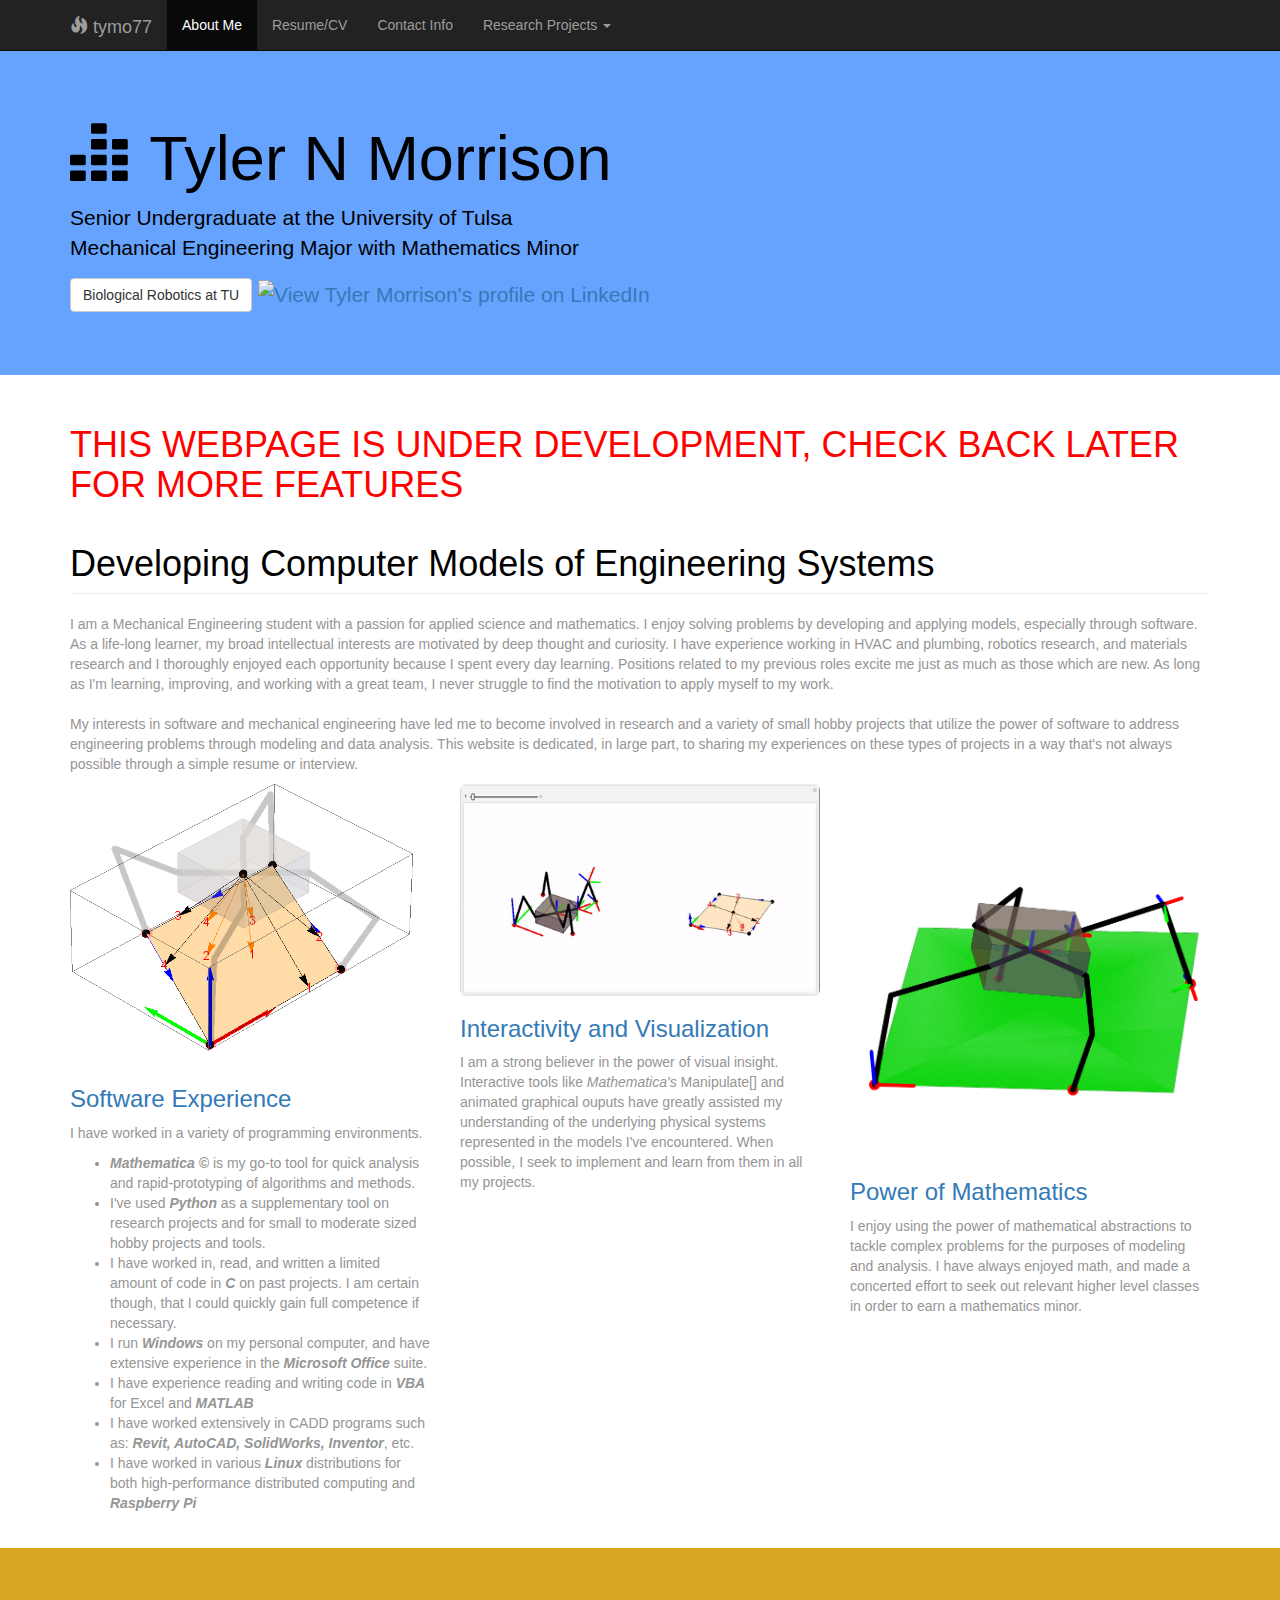
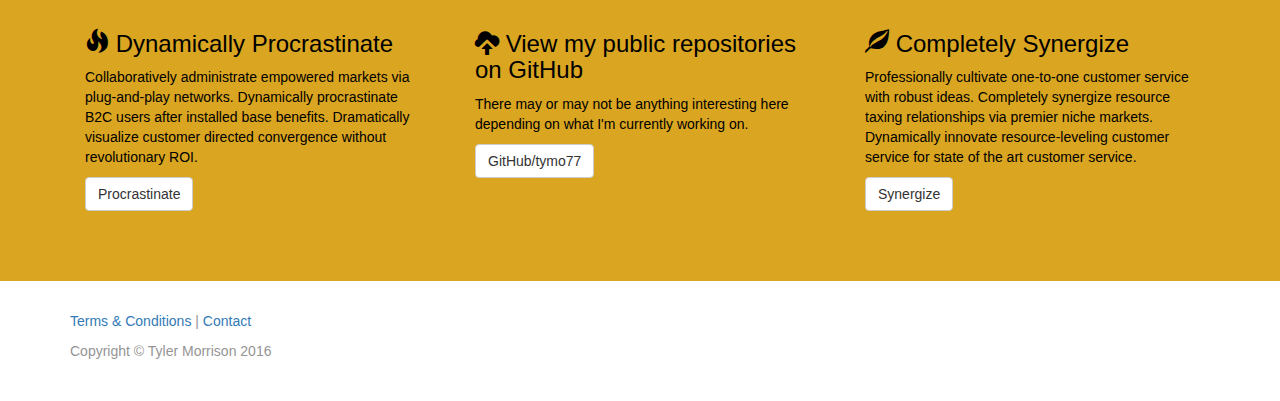
==== index.html @ e1d9292f "homepage updates for preliminary launch test" ====
<!DOCTYPE html>
<!-- Template by Quackit.com -->
<html lang="en">
<head>
    <meta charset="utf-8">
    <meta http-equiv="X-UA-Compatible" content="IE=edge">
    <meta name="viewport" content="width=device-width, initial-scale=1">
    <!-- The above 3 meta tags *must* come first in the head; any other head content must come *after* these tags -->

    <title>Tyler N Morrison</title>

    <!-- Bootstrap Core CSS -->
    <link href="css/bootstrap.min.css" rel="stylesheet">

    <!-- Custom CSS: You can use this stylesheet to override any Bootstrap styles and/or apply your own styles -->
    <link href="css/custom.css" rel="stylesheet">

    <!-- HTML5 Shim and Respond.js IE8 support of HTML5 elements and media queries -->
    <!-- WARNING: Respond.js doesn't work if you view the page via file:// -->
    <!--[if lt IE 9]>
        <script src="https://oss.maxcdn.com/libs/html5shiv/3.7.0/html5shiv.js"></script>
        <script src="https://oss.maxcdn.com/libs/respond.js/1.4.2/respond.min.js"></script>
    <![endif]-->
	<link rel="shortcut icon" type="image/png" href="/favicon.png"/>
</head>

<body>

    <!-- Navigation -->
    <nav class="navbar navbar-inverse navbar-fixed-top" role="navigation">
        <div class="container">
            <!-- Logo and responsive toggle -->
            <div class="navbar-header">
                <button type="button" class="navbar-toggle" data-toggle="collapse" data-target="#navbar">
                    <span class="sr-only">Toggle navigation</span>
                    <span class="icon-bar"></span>
                    <span class="icon-bar"></span>
                    <span class="icon-bar"></span>
                </button>
                <a class="navbar-brand" href="index.html">
                	<span class="glyphicon glyphicon-fire"></span> 
                	tymo77
                </a>
            </div>
            <!-- Navbar links -->
            <div class="collapse navbar-collapse" id="navbar">
                <ul class="nav navbar-nav">
                    <li class="active">
                        <a href="about/index.html">About Me</a>
                    </li>
                    <li>
                        <a href="documents/index.html">Resume/CV</a>
                    </li>
                    <li>
                        <a href="contact/index.html">Contact Info</a>
                    </li>
					<li class="dropdown">
						<a href="#" class="dropdown-toggle" data-toggle="dropdown" role="button" aria-haspopup="true" aria-expanded="false">Research Projects <span class="caret"></span></a>
						<ul class="dropdown-menu" aria-labelledby="about-us">
							<li><a href="research/gels/index.html">Computational Modeling of Stimuli-Responsive Polymer Gels</a></li>
							<li><a href="research/quadrupeds/index.html">Grasping and Manipulation of Coordinated Quadruped Robots</a></li>
						</ul>
					</li>
                </ul>

				<!-- Search -->
				<!--<form class="navbar-form navbar-right" role="search">
					<div class="form-group">
						<input type="text" class="form-control">
					</div>
					<button type="submit" class="btn btn-default">Search</button>
				</form>-->

            </div>
            <!-- /.navbar-collapse -->
        </div>
        <!-- /.container -->
    </nav>

	<div class="jumbotron feature">
		<div class="container">
			<h1><span class="glyphicon glyphicon-equalizer"></span> Tyler N Morrison</h1>
			<p>Senior Undergraduate at the University of Tulsa<br>Mechanical Engineering Major with Mathematics Minor</p>
			<p><a class="btn btn-default" href="http://personal.utulsa.edu/~jas019/">Biological Robotics at TU</a>
			<a href="https://www.linkedin.com/pub/tyler-morrison/4b/164/210">
				<img src="https://static.licdn.com/scds/common/u/img/webpromo/btn_viewmy_160x33.png" width="160" height="33" border="0" alt="View Tyler Morrison's profile on LinkedIn">
			</a></p>
		</div>
	</div>

    <!-- Content -->
    <div class="container">

        <!-- Heading -->
        <div class="row">
            <div class="col-lg-12">
				<h1><font color="red">THIS WEBPAGE IS UNDER DEVELOPMENT, CHECK BACK LATER FOR MORE FEATURES</font></h1>
                <h1 class="page-header">Developing Computer Models of Engineering Systems
                    <small><br></small>
                </h1>
                <p>
				I am a Mechanical Engineering student with a passion for applied science and mathematics. 
				I enjoy solving problems by developing and applying models, especially through software. 
				As a life-long learner, my broad intellectual interests are motivated by deep thought and 
				curiosity. 
				I have experience working in HVAC and plumbing, robotics research, and materials research 
				and I thoroughly enjoyed each opportunity because I spent every day learning. 
				Positions related to my previous roles excite me just as much as those which are new. 
				As long as I'm learning, improving, and working with a great team, I never struggle to find the 
				motivation to apply myself to my work.
				<br><br>
				My interests in software and mechanical engineering have led me to become 
				involved in research and a variety of small hobby projects that utilize the 
				power of software to address engineering problems through modeling and data 
				analysis. This website is dedicated, in large part, to sharing my experiences on these types of
				projects in a way that's not always possible through a simple resume or interview.</p>
            </div>
        </div>
        <!-- /.row -->

        <!-- Feature Row -->
        <div class="row">
		
		 <article class="col-md-4 article-intro">
                <a href="#">
					<img class="img-responsive img-rounded" src="combined.png" alt="" width=700>
                </a>
                <h3>
                    <a href="#">Software Experience</a>
                </h3>
                <p>I have worked in a variety of programming environments.
					<ul> 
						<li> <strong><em>Mathematica &copy</em></strong> is my go-to tool for quick analysis and rapid-prototyping of algorithms and methods.</li>
						<li> I've used <strong><em>Python</em></strong> as a supplementary tool on research projects and for small to moderate sized hobby projects and tools.</li>
						<li> I have worked in, read, and written a limited amount of code in <strong><em>C</em></strong> on past projects. I am certain though, that I could quickly gain full competence if necessary.</li>
						<li> I run <strong><em>Windows</strong></em> on my personal computer, and have extensive experience in the <em><strong>Microsoft Office</strong></em> suite.</li>
						<li> I have experience reading and writing code in <strong><em>VBA</strong></em> for Excel and <strong><em>MATLAB</strong></em></li>
						<li> I have worked extensively in CADD programs such as: <em><strong>Revit, AutoCAD, SolidWorks, Inventor</em></strong>, etc.</li>
						<li> I have worked in various <em><strong>Linux</em></strong> distributions for both high-performance distributed computing and <strong><em>Raspberry Pi</strong></em></li>
					</ul> </p>
            </article>
		
            <article class="col-md-4 article-intro">
                <a href="#">
                    <img class="img-responsive img-rounded" src="giphy.gif" alt="" width=700>
                </a>
                <h3>
                    <a href="#">Interactivity and Visualization</a>
                </h3>
                <p>I am a strong believer in the power of visual insight. 
				Interactive tools like <em>Mathematica's</em> Manipulate[] and animated graphical ouputs 
				have greatly assisted my understanding of the underlying physical systems represented in 
				the models I've encountered. When possible, I seek to implement and learn from them in all my projects.</p>
            </article>
			
            <article class="col-md-4 article-intro">
                <a href="#">
                    <img class="img-responsive img-rounded" src="robot.png" alt="" width=700>
                </a>
                <h3>
                    <a href="#">Power of Mathematics</a>
                </h3>
                <p>I enjoy using the power of mathematical abstractions to tackle complex problems for the purposes of modeling and analysis.
				I have always enjoyed math, and made a concerted effort to seek out relevant higher level classes in order to earn a mathematics minor.
				</p>
            </article>

           
        </div>
        <!-- /.row -->

    </div>
    <!-- /.container -->
	
	<footer>
		<div class="footer-blurb">
			<div class="container">
				<div class="row">
					<div class="col-sm-4 footer-blurb-item">
						<h3><span class="glyphicon glyphicon-fire"></span> Dynamically Procrastinate</h3>
						<p>Collaboratively administrate empowered markets via plug-and-play networks. Dynamically procrastinate B2C users after installed base benefits. Dramatically visualize customer directed convergence without revolutionary ROI.</p>
						<p><a class="btn btn-default" href="#">Procrastinate</a></p>
					</div>
					<div class="col-sm-4 footer-blurb-item">
						<h3><span class="glyphicon glyphicon-cloud-upload"></span> View my public repositories on GitHub</h3>
						<p>There may or may not be anything interesting here depending on what I'm currently working on. </p>
						<p><a class="btn btn-default" href="https://github.com/tymo77">GitHub/tymo77</a></p>
					</div>
					<div class="col-sm-4 footer-blurb-item">
						<h3><span class="glyphicon glyphicon-leaf"></span> Completely Synergize</h3>
						<p>Professionally cultivate one-to-one customer service with robust ideas. Completely synergize resource taxing relationships via premier niche markets. Dynamically innovate resource-leveling customer service for state of the art customer service.</p>
						<p><a class="btn btn-default" href="#">Synergize</a></p>
					</div>

				</div>
				<!-- /.row -->	
			</div>
        </div>
        
        <div class="small-print">
        	<div class="container">
        		<p><a href="t_and_c.txt">Terms &amp; Conditions</a> | <a href="contact/index.html">Contact</a></p>
        		<p>Copyright &copy; Tyler Morrison 2016 </p>
        	</div>
        </div>
	</footer>

	
    <!-- jQuery -->
    <script src="js/jquery-1.11.3.min.js"></script>

    <!-- Bootstrap Core JavaScript -->
    <script src="js/bootstrap.min.js"></script>
	
	<!-- IE10 viewport bug workaround -->
	<script src="js/ie10-viewport-bug-workaround.js"></script>
	
	<!-- Placeholder Images -->
	<script src="js/holder.min.js"></script>
	
</body>

</html>
---- css/custom.css ----
body {
	padding-top: 50px;
	color: #959595;
	}
	
h1, h2, h3, h4, h5, h6 {
	color: black;
	}
	
.feature {
	background-color: #66a3ff;
	color: black;
	}
	
.article-intro {
    margin-bottom: 25px;
}

.footer-blurb {
    padding: 30px 0;
    background-color: goldenrod;
    color: black;
}
    
.footer-blurb-item {
    padding: 30px;
    }
 
.small-print {
	background-color: #fff;
	padding: 30px 0;
}
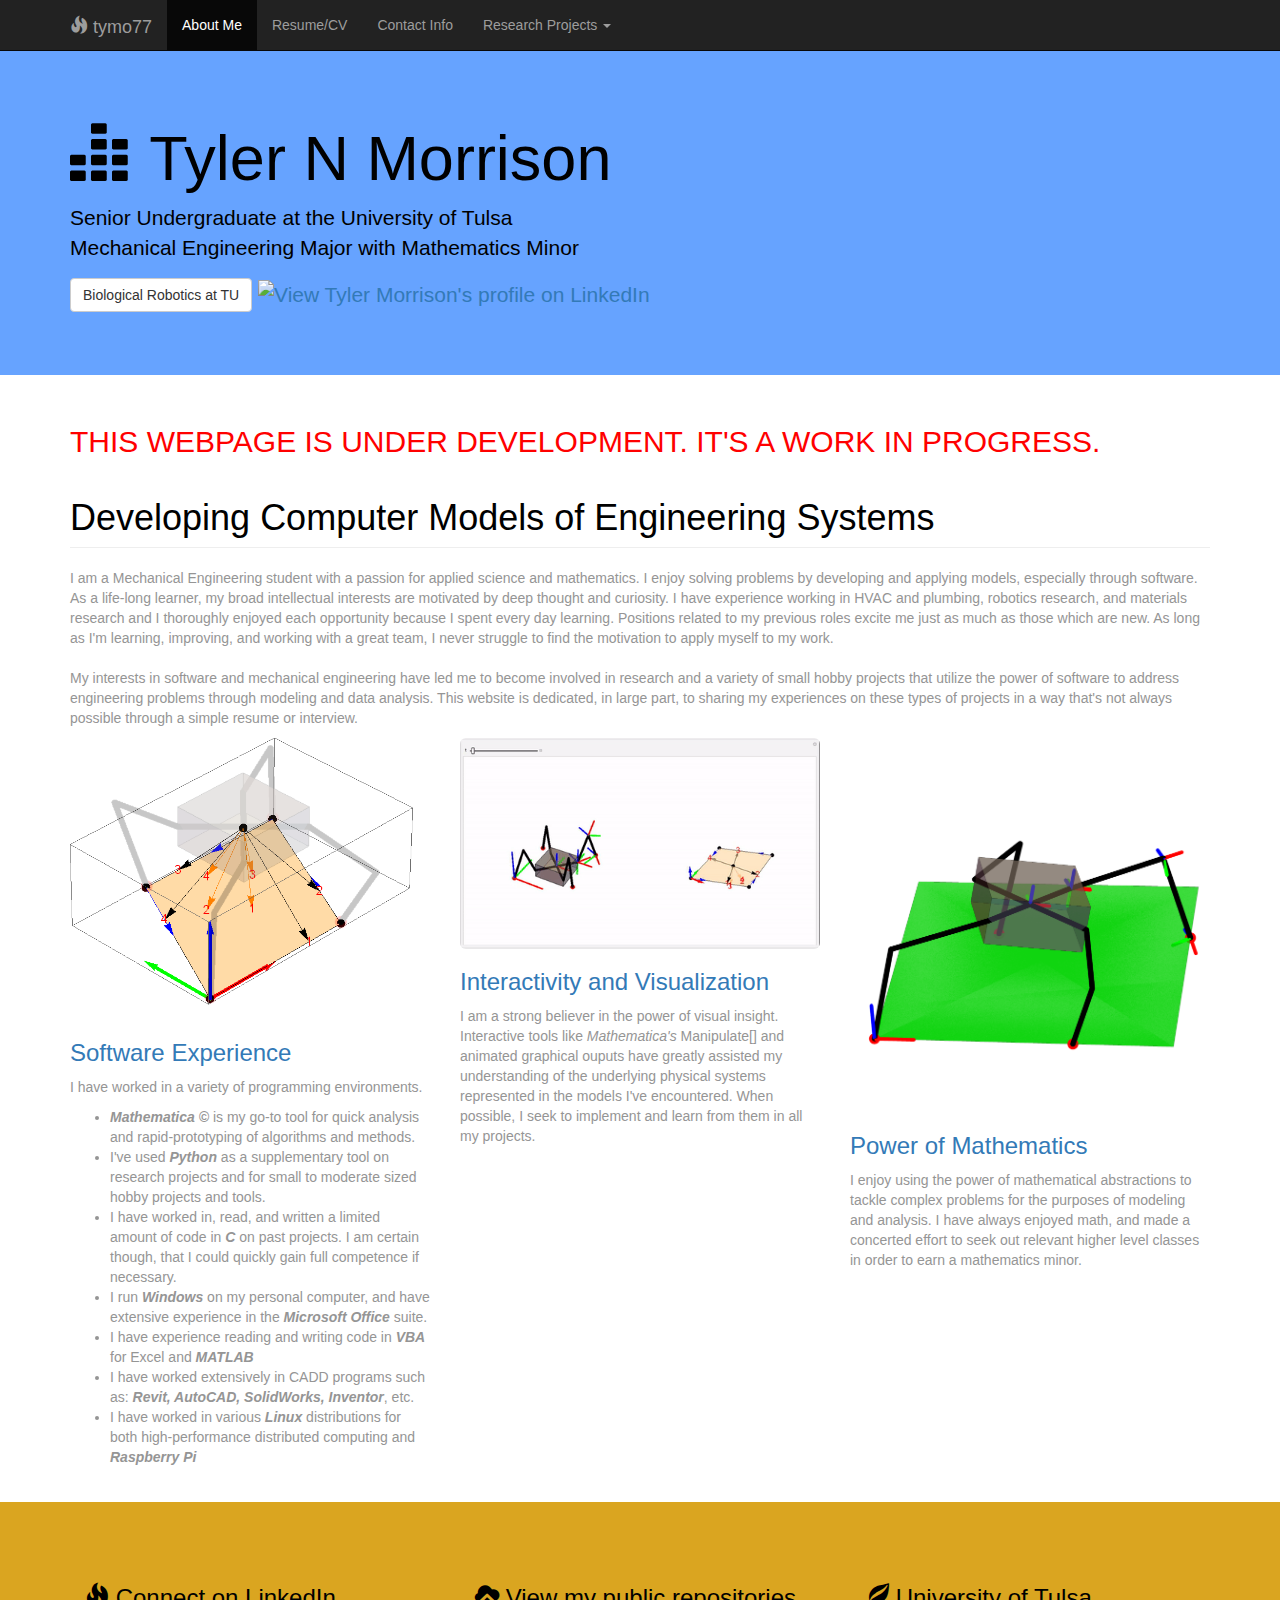
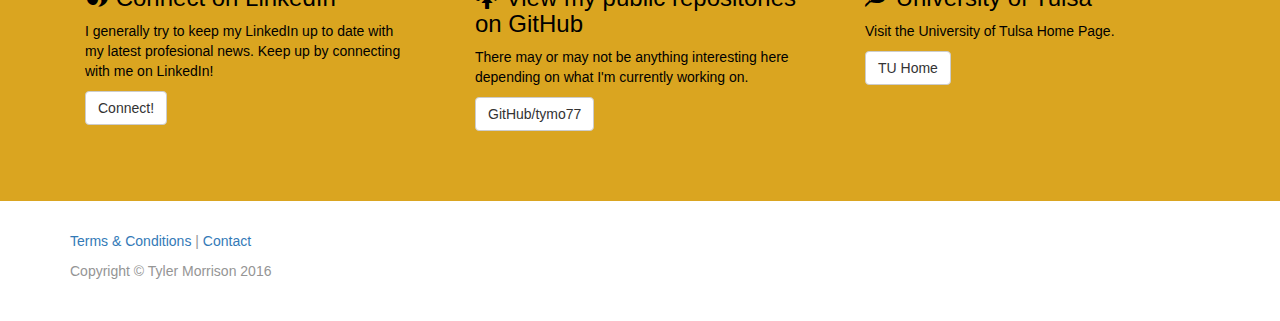
==== commit fc98f5af: "home page completed" ====
--- a/index.html
+++ b/index.html
@@ -94,7 +94,7 @@
         <!-- Heading -->
         <div class="row">
             <div class="col-lg-12">
-				<h1><font color="red">THIS WEBPAGE IS UNDER DEVELOPMENT, CHECK BACK LATER FOR MORE FEATURES</font></h1>
+				<h2><font color="red">THIS WEBPAGE IS UNDER DEVELOPMENT. IT'S A WORK IN PROGRESS.</font></h2>
                 <h1 class="page-header">Developing Computer Models of Engineering Systems
                     <small><br></small>
                 </h1>
@@ -177,9 +177,11 @@
 			<div class="container">
 				<div class="row">
 					<div class="col-sm-4 footer-blurb-item">
-						<h3><span class="glyphicon glyphicon-fire"></span> Dynamically Procrastinate</h3>
-						<p>Collaboratively administrate empowered markets via plug-and-play networks. Dynamically procrastinate B2C users after installed base benefits. Dramatically visualize customer directed convergence without revolutionary ROI.</p>
-						<p><a class="btn btn-default" href="#">Procrastinate</a></p>
+						<h3><span class="glyphicon glyphicon-fire"></span> Connect on LinkedIn</h3>
+						<p>I generally try to keep my LinkedIn up to date with my latest profesional news.
+						Keep up by connecting with me on LinkedIn!
+						</p>
+						<p><a class="btn btn-default" href="https://www.linkedin.com/in/tymo77">Connect!</a></p>
 					</div>
 					<div class="col-sm-4 footer-blurb-item">
 						<h3><span class="glyphicon glyphicon-cloud-upload"></span> View my public repositories on GitHub</h3>
@@ -187,9 +189,9 @@
 						<p><a class="btn btn-default" href="https://github.com/tymo77">GitHub/tymo77</a></p>
 					</div>
 					<div class="col-sm-4 footer-blurb-item">
-						<h3><span class="glyphicon glyphicon-leaf"></span> Completely Synergize</h3>
-						<p>Professionally cultivate one-to-one customer service with robust ideas. Completely synergize resource taxing relationships via premier niche markets. Dynamically innovate resource-leveling customer service for state of the art customer service.</p>
-						<p><a class="btn btn-default" href="#">Synergize</a></p>
+						<h3><span class="glyphicon glyphicon-leaf"></span> University of Tulsa</h3>
+						<p>Visit the University of Tulsa Home Page.</p>
+						<p><a class="btn btn-default" href="https://www.utulsa.edu">TU Home</a></p>
 					</div>
 
 				</div>
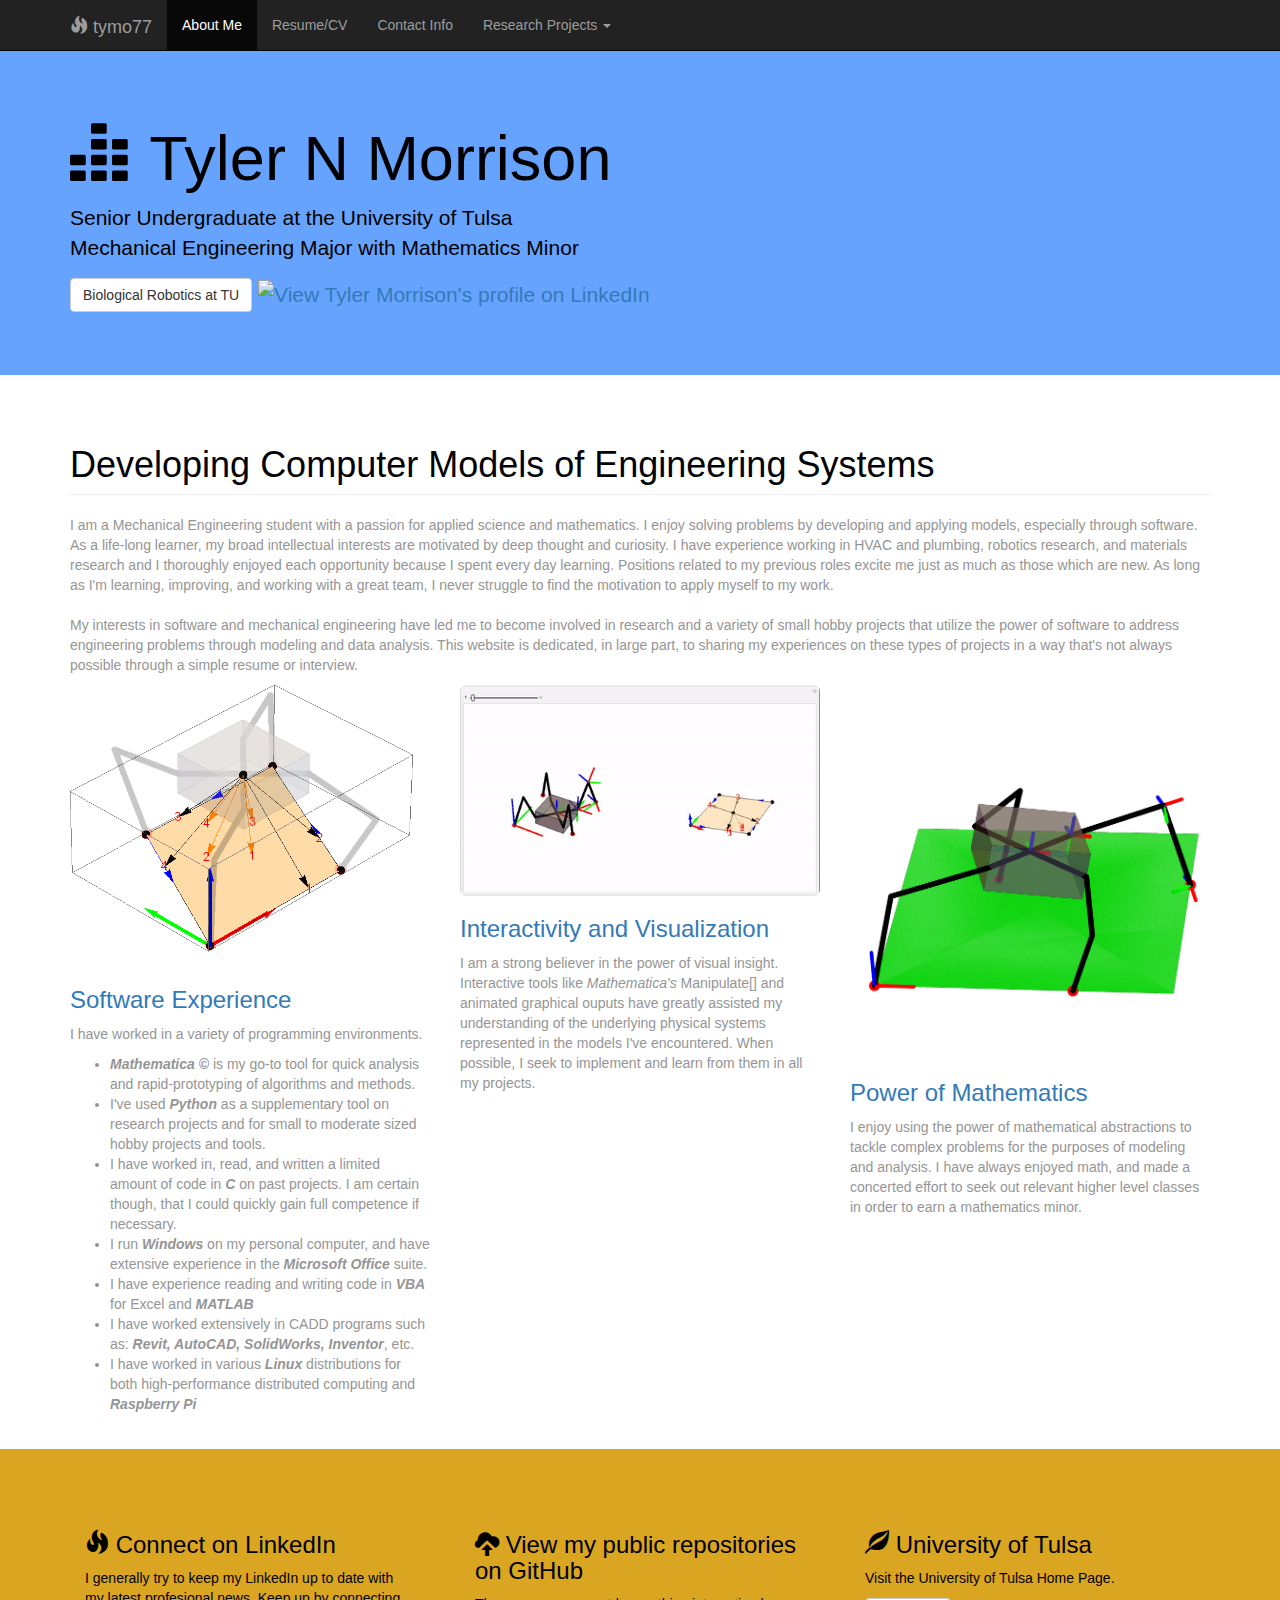
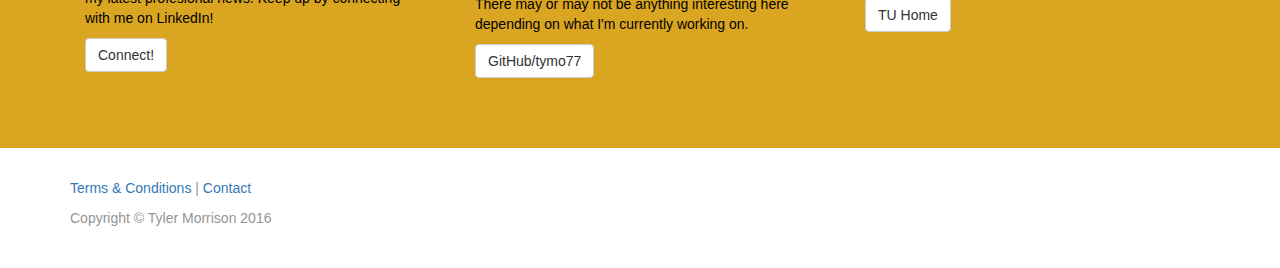
==== commit d087336c: "updated and finalized bulk content" ====
--- a/index.html
+++ b/index.html
@@ -94,7 +94,6 @@
         <!-- Heading -->
         <div class="row">
             <div class="col-lg-12">
-				<h2><font color="red">THIS WEBPAGE IS UNDER DEVELOPMENT. IT'S A WORK IN PROGRESS.</font></h2>
                 <h1 class="page-header">Developing Computer Models of Engineering Systems
                     <small><br></small>
                 </h1>
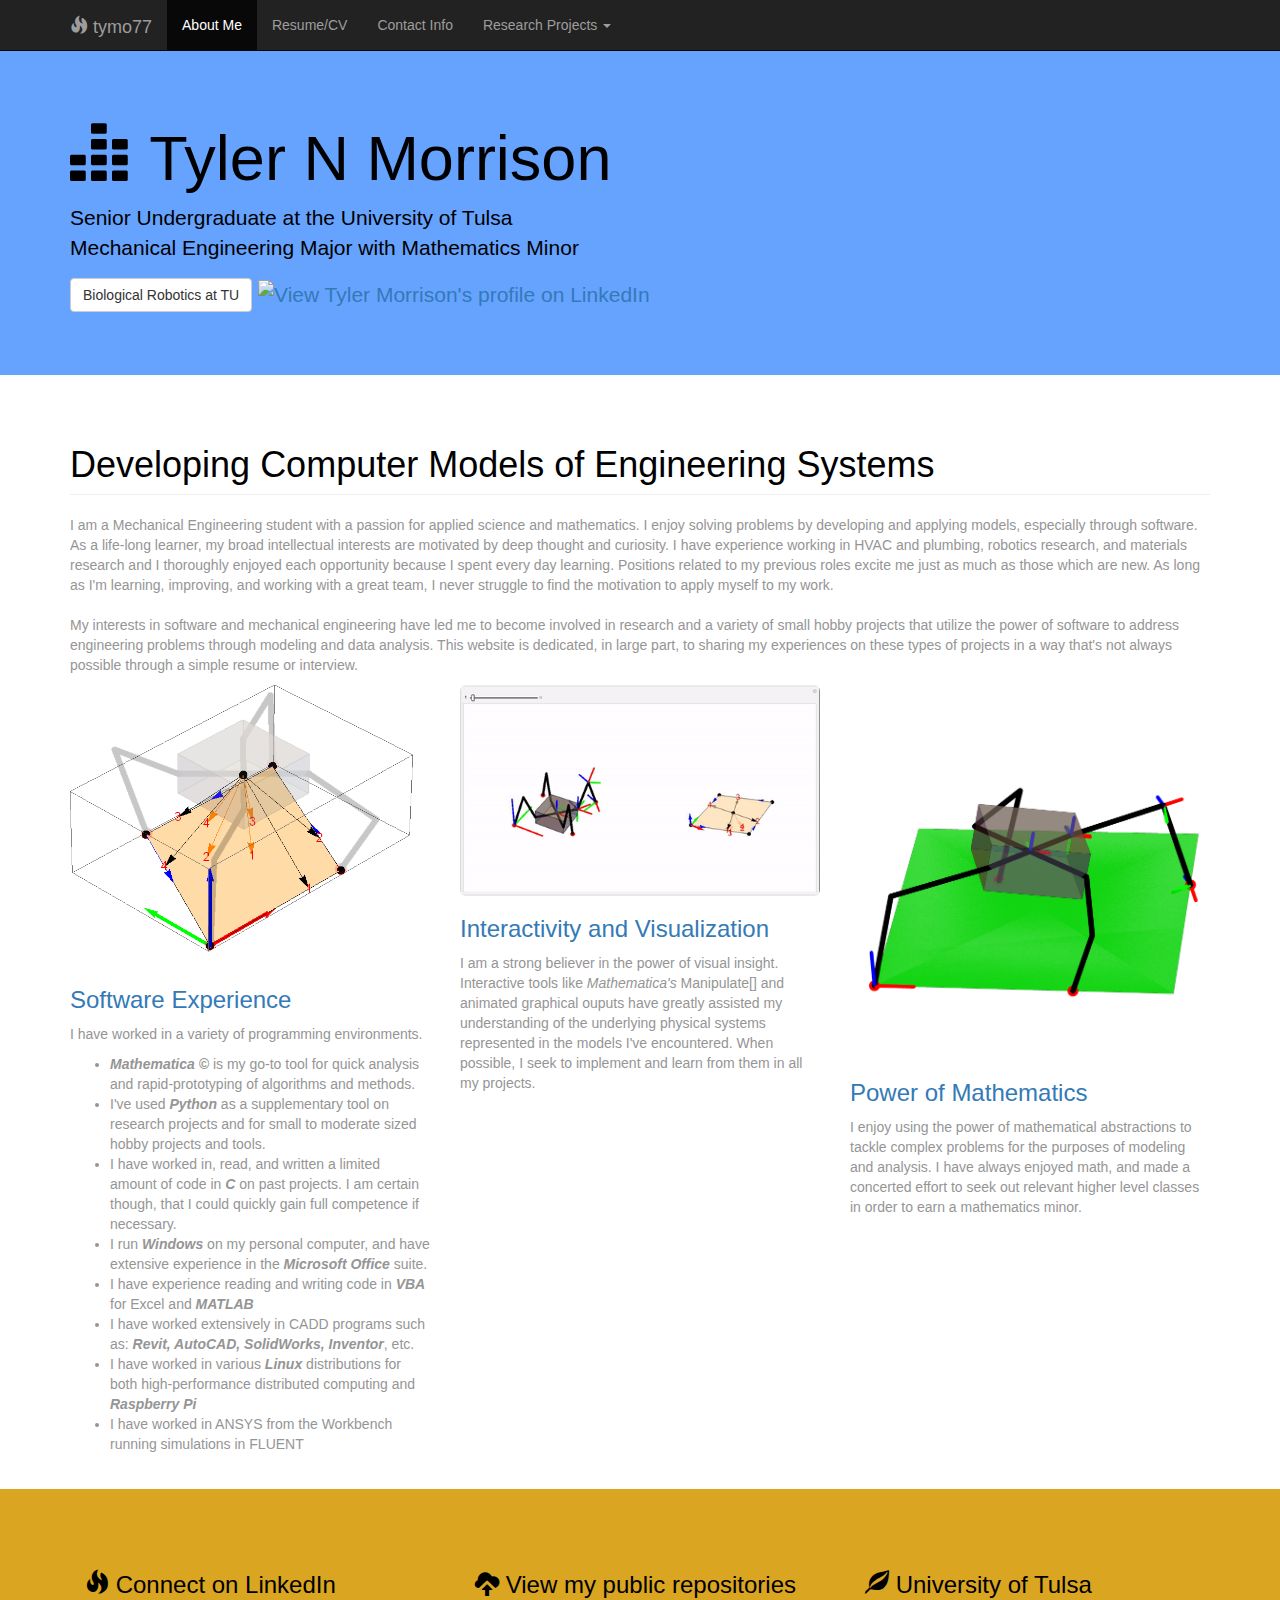
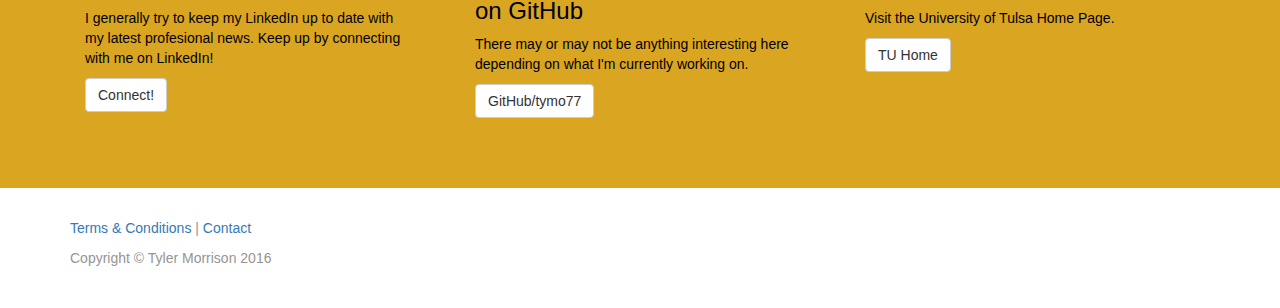
==== commit d66a74e8: "update" ====
--- a/index.html
+++ b/index.html
@@ -136,6 +136,7 @@
 						<li> I have experience reading and writing code in <strong><em>VBA</strong></em> for Excel and <strong><em>MATLAB</strong></em></li>
 						<li> I have worked extensively in CADD programs such as: <em><strong>Revit, AutoCAD, SolidWorks, Inventor</em></strong>, etc.</li>
 						<li> I have worked in various <em><strong>Linux</em></strong> distributions for both high-performance distributed computing and <strong><em>Raspberry Pi</strong></em></li>
+						<li> I have worked in ANSYS from the Workbench running simulations in FLUENT</li>
 					</ul> </p>
             </article>
 		
@@ -150,6 +151,7 @@
 				Interactive tools like <em>Mathematica's</em> Manipulate[] and animated graphical ouputs 
 				have greatly assisted my understanding of the underlying physical systems represented in 
 				the models I've encountered. When possible, I seek to implement and learn from them in all my projects.</p>
+				<iframe src="https://www.youtube.com/embed/-7dHZp7o9BE" frameborder="0" allowfullscreen></iframe>
             </article>
 			
             <article class="col-md-4 article-intro">
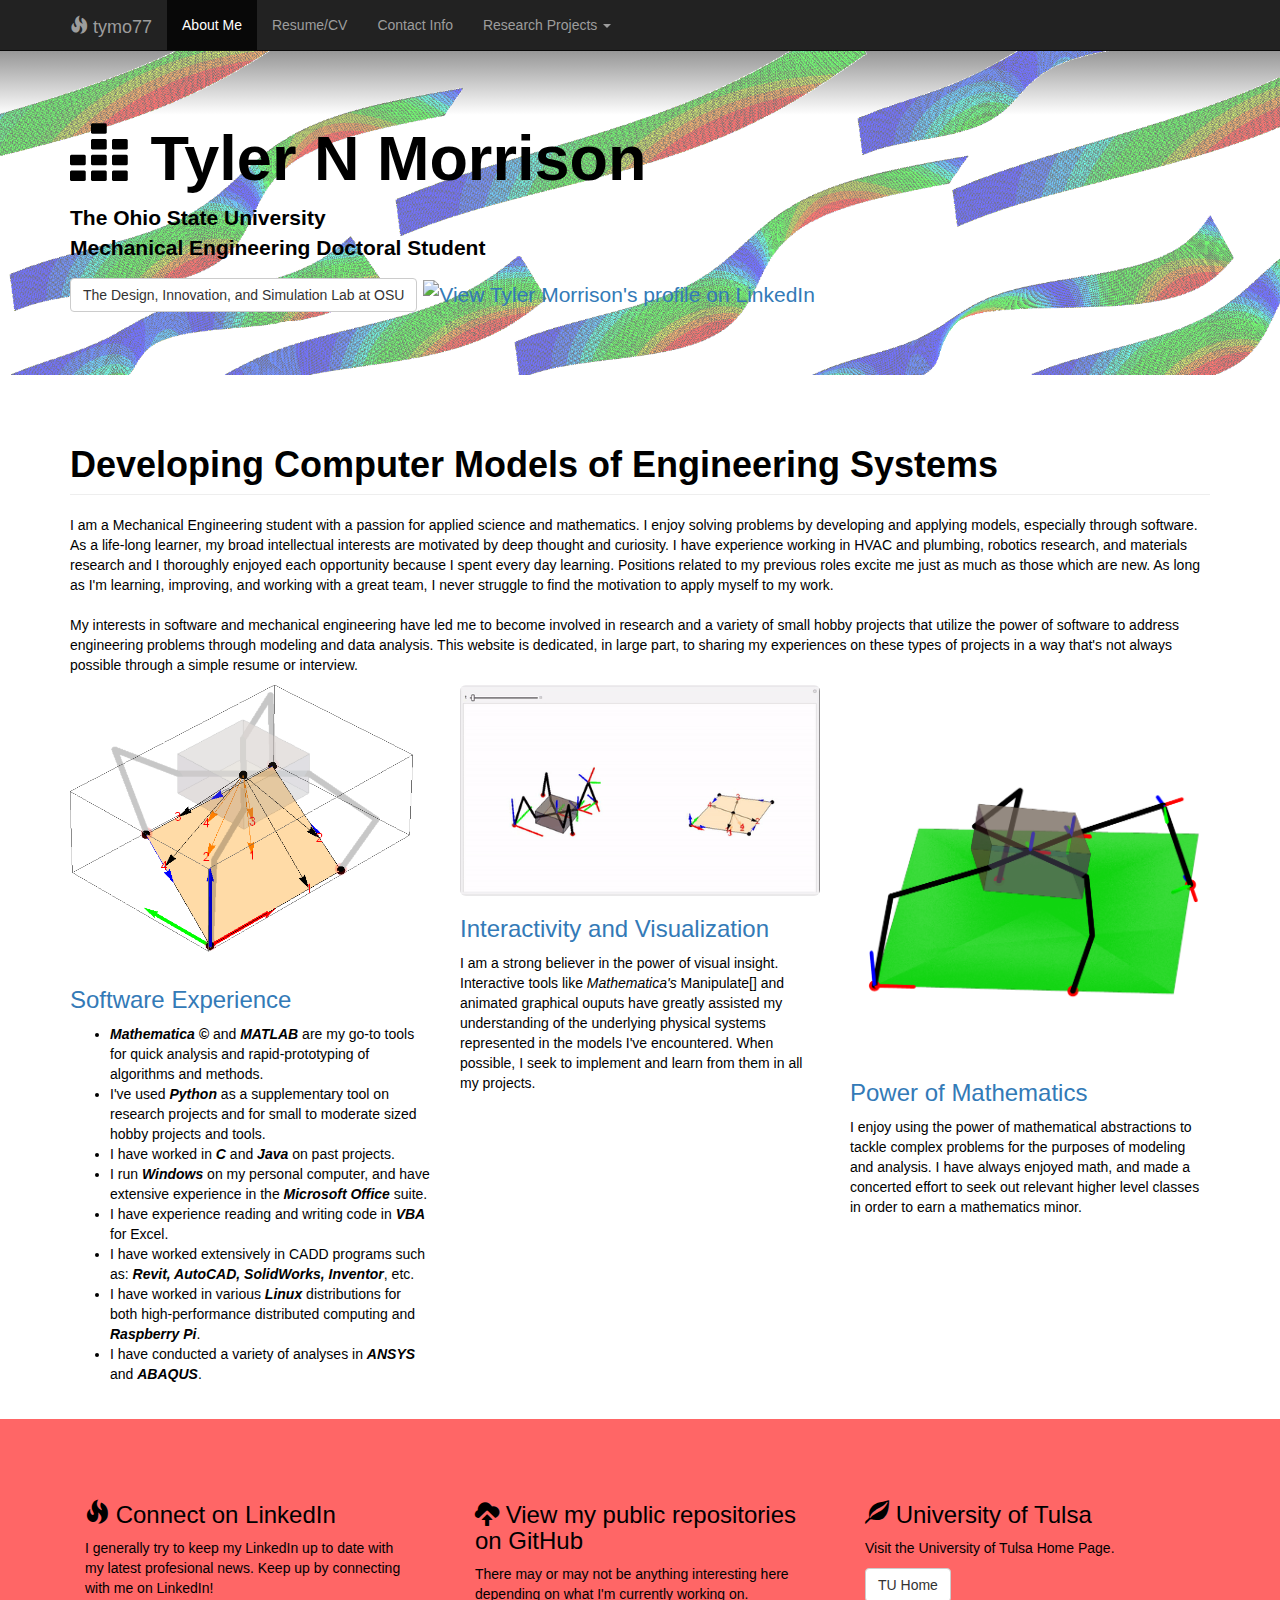
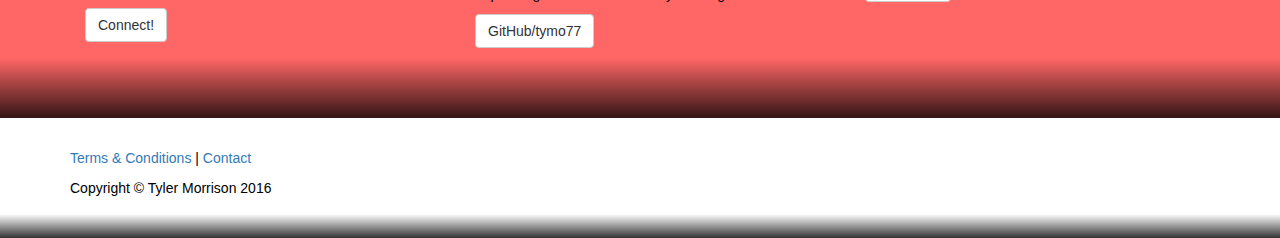
==== commit ce110ae8: "visual and content update" ====
--- a/index.html
+++ b/index.html
@@ -80,8 +80,8 @@
 	<div class="jumbotron feature">
 		<div class="container">
 			<h1><span class="glyphicon glyphicon-equalizer"></span> Tyler N Morrison</h1>
-			<p>Senior Undergraduate at the University of Tulsa<br>Mechanical Engineering Major with Mathematics Minor</p>
-			<p><a class="btn btn-default" href="http://personal.utulsa.edu/~jas019/">Biological Robotics at TU</a>
+			<p><strong>The Ohio State University</strong><br><strong>Mechanical Engineering Doctoral Student</strong></p>
+			<p><a class="btn btn-default" href="https://disl.osu.edu/">The Design, Innovation, and Simulation Lab at OSU</a>
 			<a href="https://www.linkedin.com/pub/tyler-morrison/4b/164/210">
 				<img src="https://static.licdn.com/scds/common/u/img/webpromo/btn_viewmy_160x33.png" width="160" height="33" border="0" alt="View Tyler Morrison's profile on LinkedIn">
 			</a></p>
@@ -127,16 +127,16 @@
                 <h3>
                     <a href="#">Software Experience</a>
                 </h3>
-                <p>I have worked in a variety of programming environments.
+                <p>
 					<ul> 
-						<li> <strong><em>Mathematica &copy</em></strong> is my go-to tool for quick analysis and rapid-prototyping of algorithms and methods.</li>
+						<li> <strong><em>Mathematica &copy</em></strong> and <strong><em>MATLAB</em></strong> are my go-to tools for quick analysis and rapid-prototyping of algorithms and methods.</li>
 						<li> I've used <strong><em>Python</em></strong> as a supplementary tool on research projects and for small to moderate sized hobby projects and tools.</li>
-						<li> I have worked in, read, and written a limited amount of code in <strong><em>C</em></strong> on past projects. I am certain though, that I could quickly gain full competence if necessary.</li>
+						<li> I have worked in <strong><em>C</em></strong> and <strong><em>Java</em></strong> on past projects.</li>
 						<li> I run <strong><em>Windows</strong></em> on my personal computer, and have extensive experience in the <em><strong>Microsoft Office</strong></em> suite.</li>
-						<li> I have experience reading and writing code in <strong><em>VBA</strong></em> for Excel and <strong><em>MATLAB</strong></em></li>
+						<li> I have experience reading and writing code in <strong><em>VBA</strong></em> for Excel.</li>
 						<li> I have worked extensively in CADD programs such as: <em><strong>Revit, AutoCAD, SolidWorks, Inventor</em></strong>, etc.</li>
-						<li> I have worked in various <em><strong>Linux</em></strong> distributions for both high-performance distributed computing and <strong><em>Raspberry Pi</strong></em></li>
-						<li> I have worked in ANSYS from the Workbench running simulations in FLUENT</li>
+						<li> I have worked in various <em><strong>Linux</em></strong> distributions for both high-performance distributed computing and <strong><em>Raspberry Pi</strong></em>.</li>
+						<li> I have conducted a variety of analyses in <em><strong>ANSYS</em></strong> and <em><strong>ABAQUS</em></strong>.</li>
 					</ul> </p>
             </article>
 		
--- a/css/custom.css
+++ b/css/custom.css
@@ -1,15 +1,23 @@
 body {
 	padding-top: 50px;
-	color: #959595;
+	color: black;
 	}
-	
-h1, h2, h3, h4, h5, h6 {
+h1{
+	color: black;
+	font-weight: 700;
+}	
+ h2, h3, h4, h5, h6 {
 	color: black;
 	}
 	
 .feature {
-	background-color: #66a3ff;
+	background-image: url("../buckling.png"),
+	linear-gradient(0deg, rgba(0,0,0,0) 80%, #959595 );
+	background-repeat: repeat-y;
+	background-color: #ffffff;
+	background-size: cover;
 	color: black;
+	font-weight: 1;
 	}
 	
 .article-intro {
@@ -18,7 +26,8 @@
 
 .footer-blurb {
     padding: 30px 0;
-    background-color: goldenrod;
+    background-color: rgba(255,0,0,.6);
+	background-image: linear-gradient(0deg, rgba(0,0,0,0.8), rgba(255,0,0,0) 20%);
     color: black;
 }
     
@@ -28,5 +37,6 @@
  
 .small-print {
 	background-color: #fff;
+	background-image: linear-gradient(0deg, rgba(0,0,0,0.8), rgba(255,0,0,0) 20%);
 	padding: 30px 0;
 }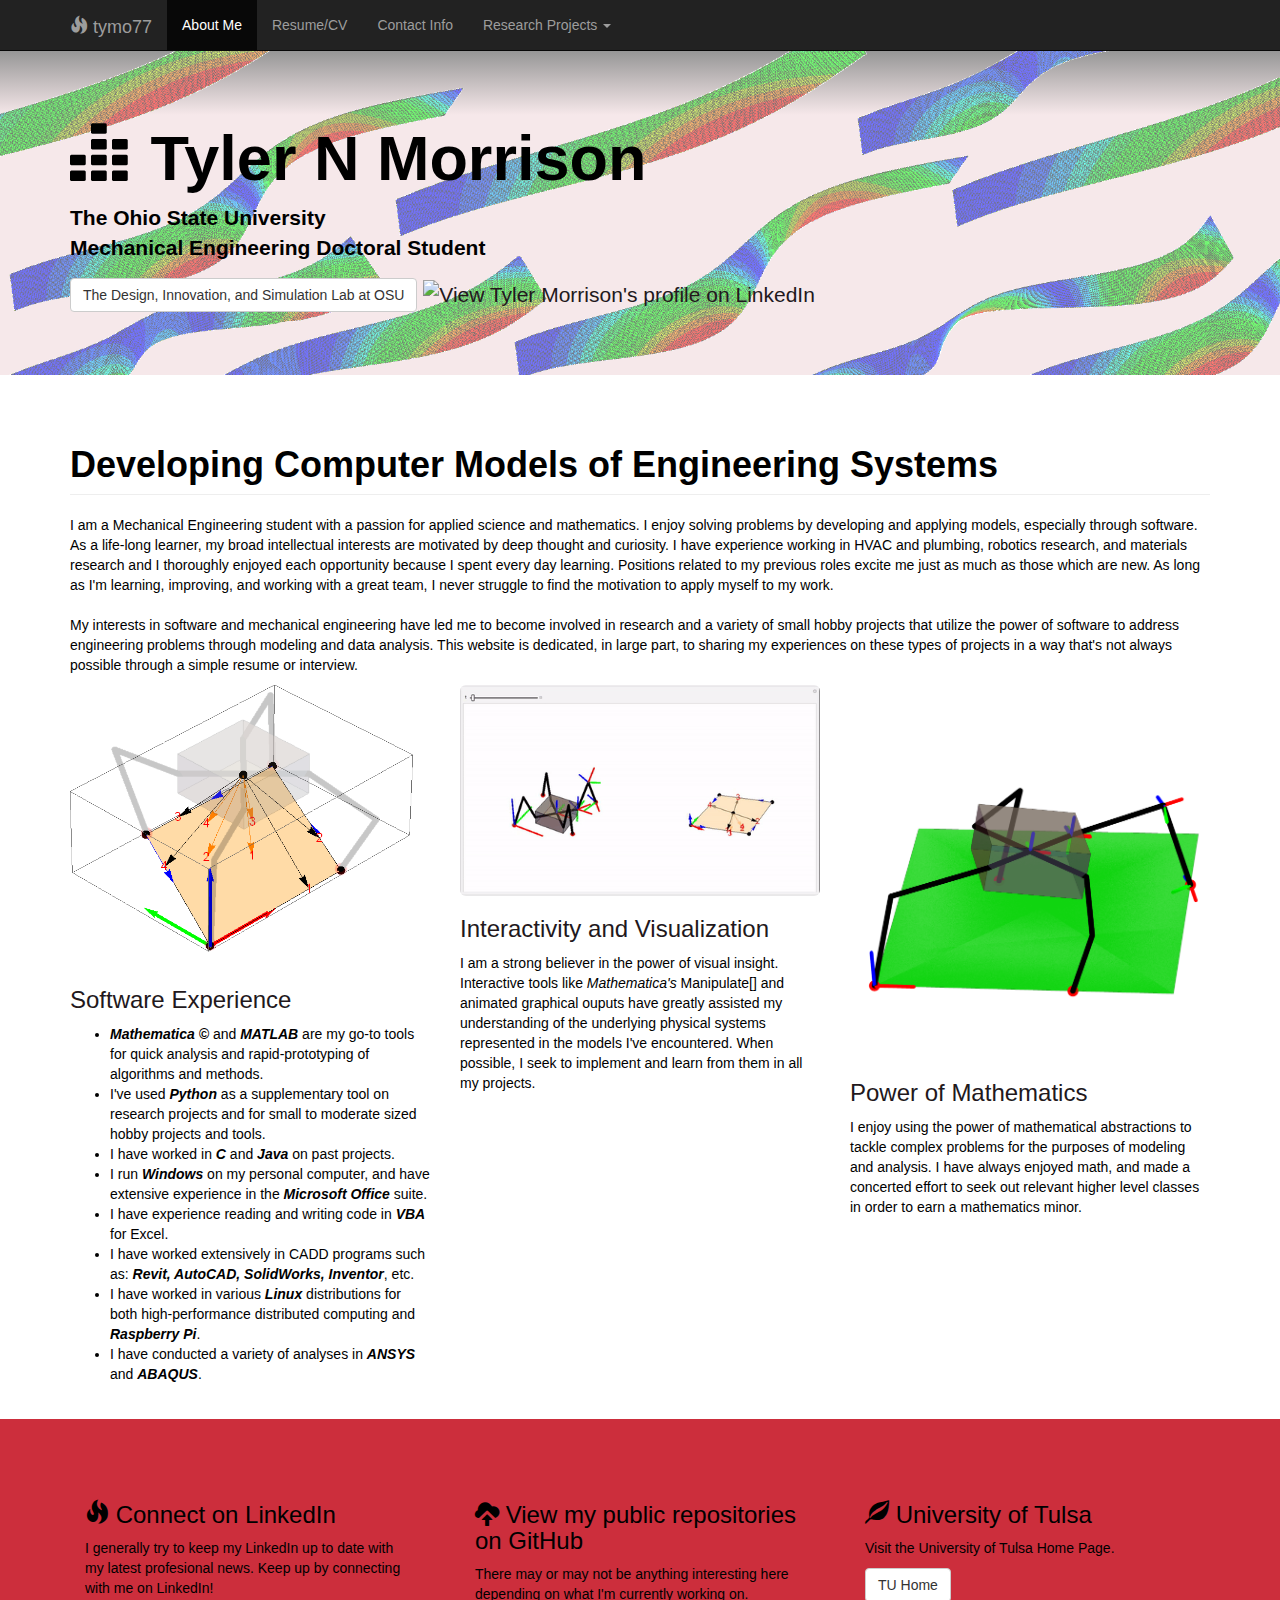
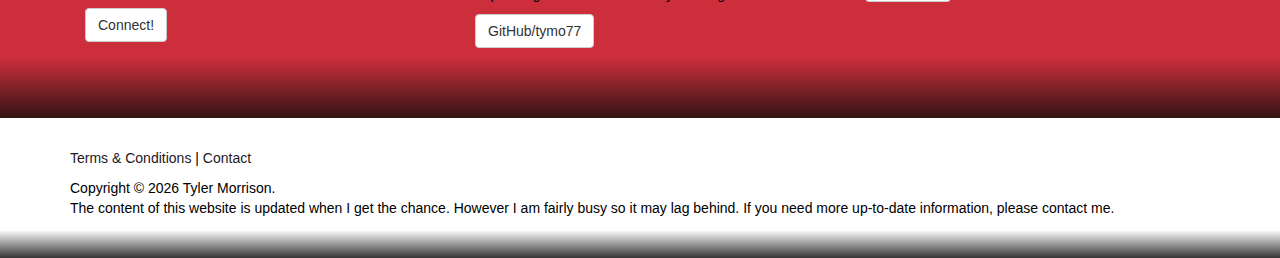
==== commit 31d3e4cf: "added javascript auto-updating footer" ====
--- a/index.html
+++ b/index.html
@@ -22,6 +22,7 @@
         <script src="https://oss.maxcdn.com/libs/respond.js/1.4.2/respond.min.js"></script>
     <![endif]-->
 	<link rel="shortcut icon" type="image/png" href="/favicon.png"/>
+	<script src = "js/getFooterTxt.js" type="text/javascript"></script>
 </head>
 
 <body>
@@ -203,7 +204,11 @@
         <div class="small-print">
         	<div class="container">
         		<p><a href="t_and_c.txt">Terms &amp; Conditions</a> | <a href="contact/index.html">Contact</a></p>
-        		<p>Copyright &copy; Tyler Morrison 2016 </p>
+        		<p id="footer"></p>
+	  
+				<script>
+				getFooter();
+				</script>
         	</div>
         </div>
 	</footer>
--- a/css/custom.css
+++ b/css/custom.css
@@ -12,7 +12,7 @@
 	
 .feature {
 	background-image: url("../buckling.png"),
-	linear-gradient(0deg, rgba(0,0,0,0) 80%, #959595 );
+	linear-gradient(0deg, #F6E8EA 80%, #959595 );
 	background-repeat: repeat-y;
 	background-color: #ffffff;
 	background-size: cover;
@@ -27,7 +27,7 @@
 .footer-blurb {
     padding: 30px 0;
     background-color: rgba(255,0,0,.6);
-	background-image: linear-gradient(0deg, rgba(0,0,0,0.8), rgba(255,0,0,0) 20%);
+	background-image: linear-gradient(0deg, rgba(0,0,0,0.8), #CC2E3C 20%);
     color: black;
 }
     
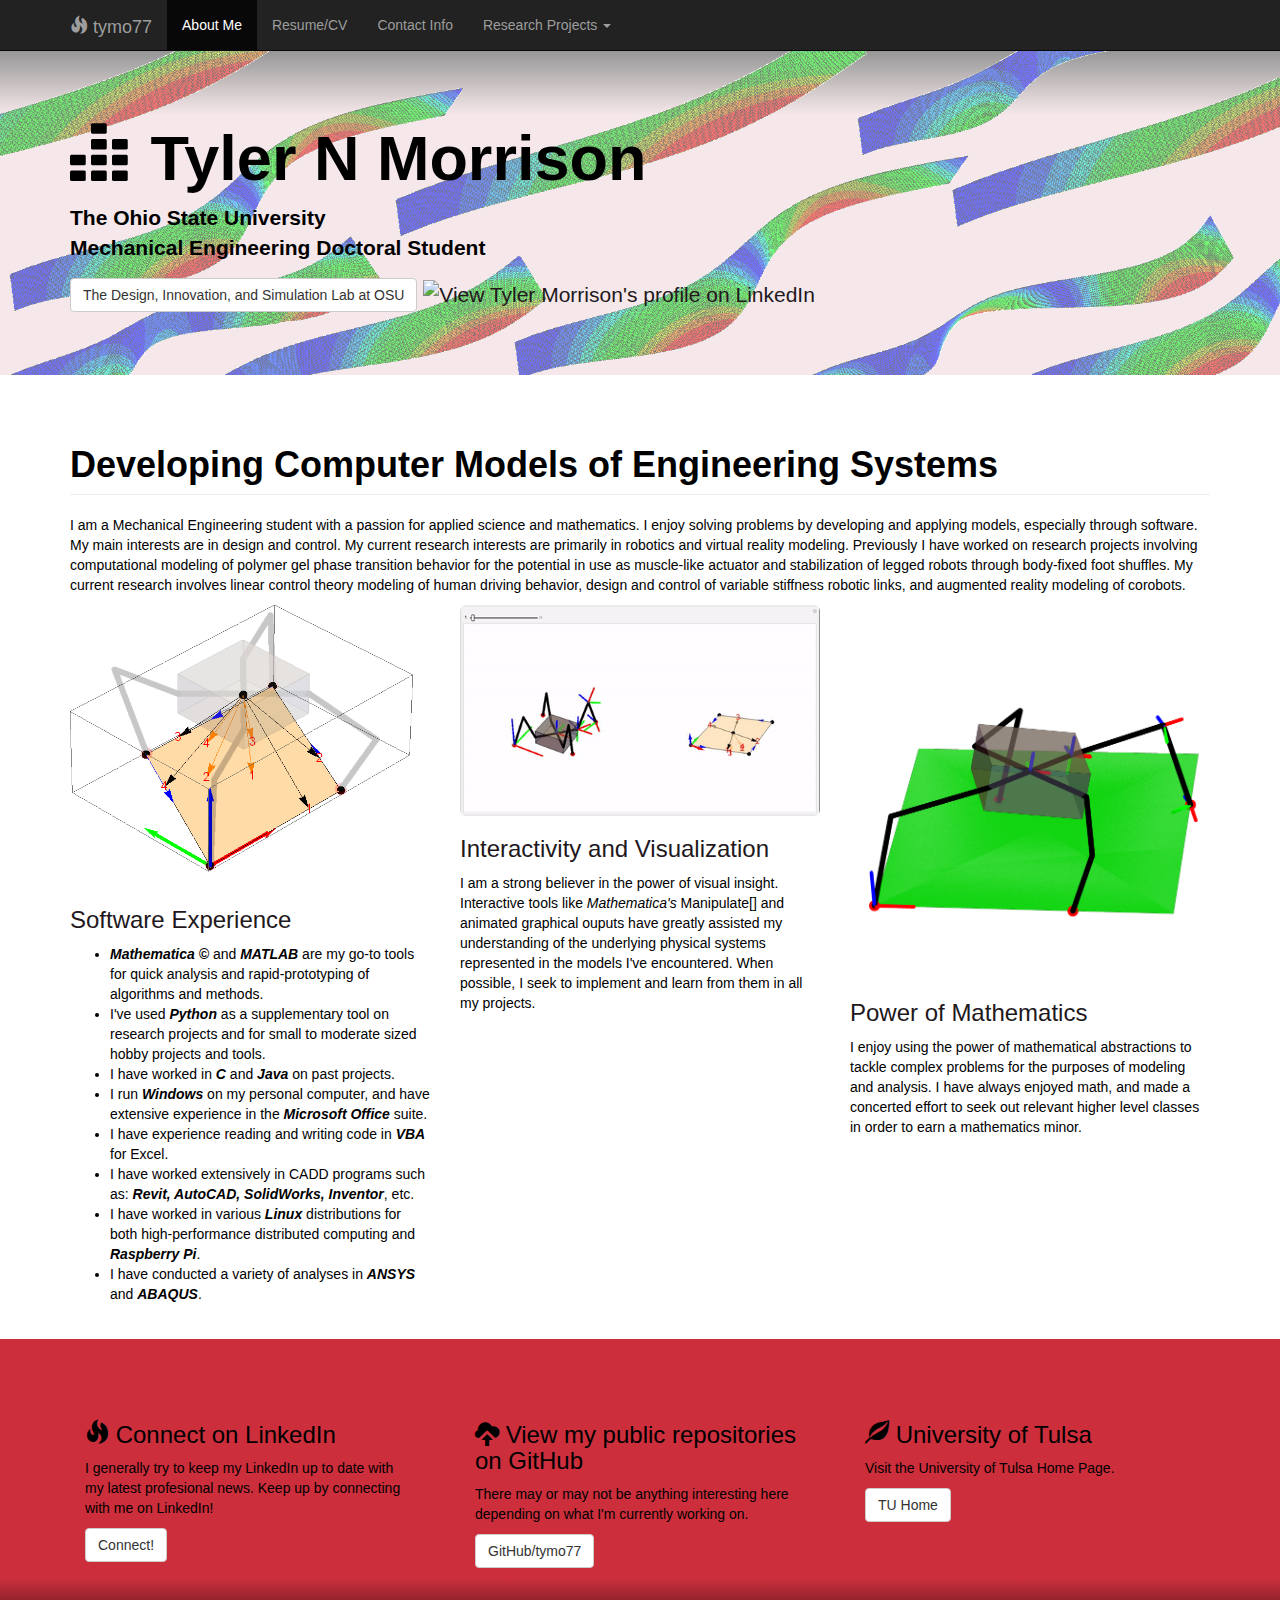
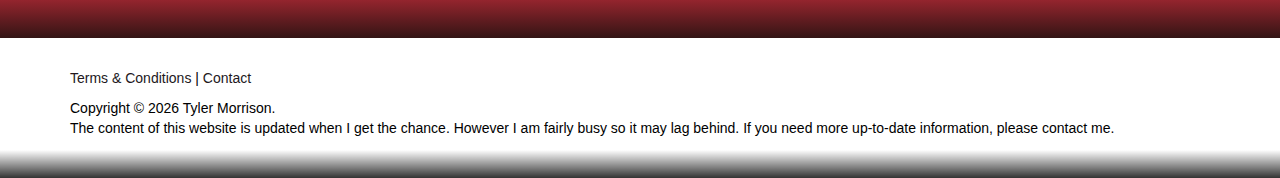
==== commit 277303f2: "updated bio blurb" ====
--- a/index.html
+++ b/index.html
@@ -99,21 +99,7 @@
                     <small><br></small>
                 </h1>
                 <p>
-				I am a Mechanical Engineering student with a passion for applied science and mathematics. 
-				I enjoy solving problems by developing and applying models, especially through software. 
-				As a life-long learner, my broad intellectual interests are motivated by deep thought and 
-				curiosity. 
-				I have experience working in HVAC and plumbing, robotics research, and materials research 
-				and I thoroughly enjoyed each opportunity because I spent every day learning. 
-				Positions related to my previous roles excite me just as much as those which are new. 
-				As long as I'm learning, improving, and working with a great team, I never struggle to find the 
-				motivation to apply myself to my work.
-				<br><br>
-				My interests in software and mechanical engineering have led me to become 
-				involved in research and a variety of small hobby projects that utilize the 
-				power of software to address engineering problems through modeling and data 
-				analysis. This website is dedicated, in large part, to sharing my experiences on these types of
-				projects in a way that's not always possible through a simple resume or interview.</p>
+				I am a Mechanical Engineering student with a passion for applied science and mathematics. I enjoy solving problems by developing and applying models, especially through software. My main interests are in design and control. My current research interests are primarily in robotics and virtual reality modeling. Previously I have worked on research projects involving computational modeling of polymer gel phase transition behavior for the potential in use as muscle-like actuator and stabilization of legged robots through body-fixed foot shuffles. My current research involves linear control theory modeling of human driving behavior, design and control of variable stiffness robotic links, and augmented reality modeling of corobots.</p>
             </div>
         </div>
         <!-- /.row -->
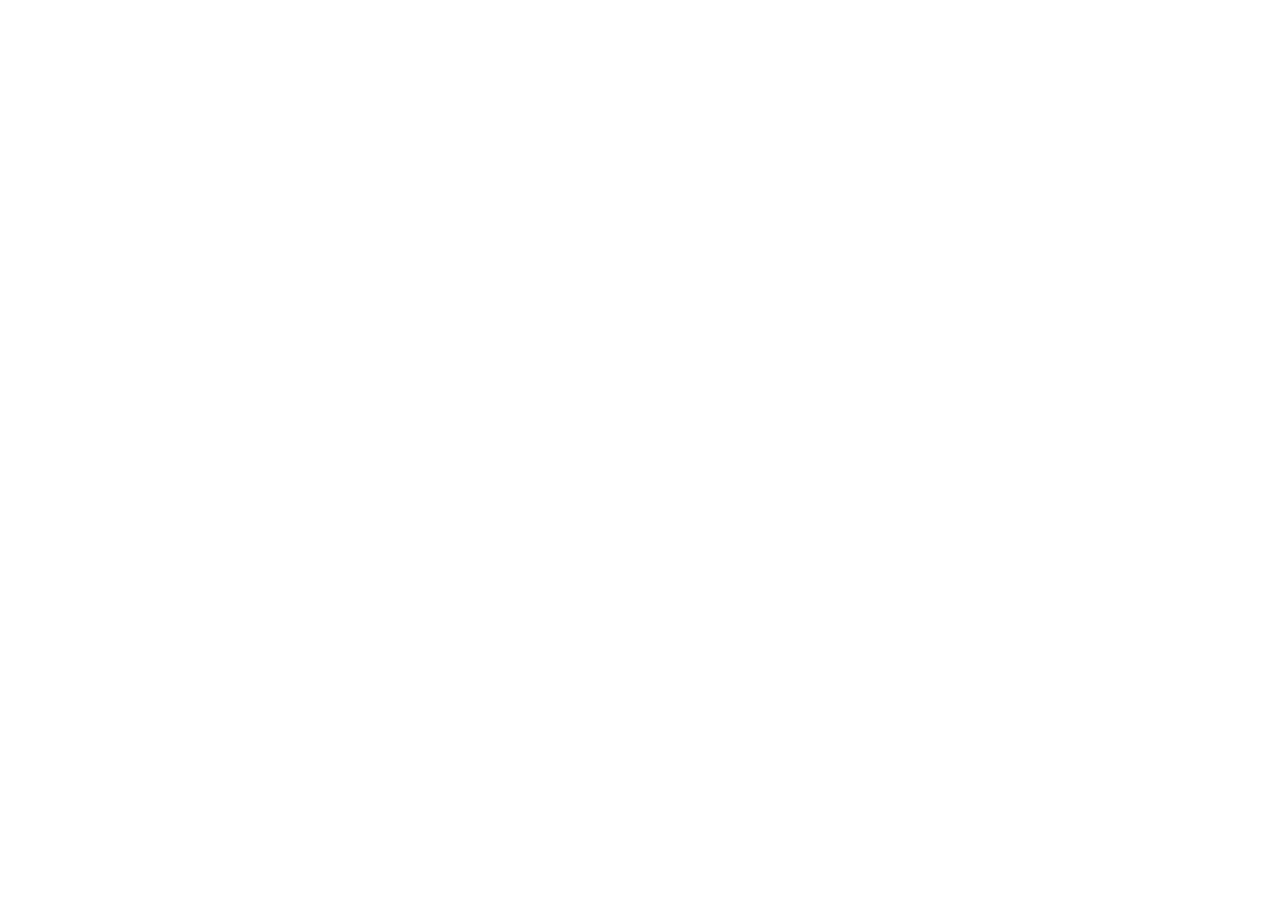
==== commit 21e2daa1: "Change index to redirect." ====
--- a/index.html
+++ b/index.html
@@ -1,217 +1,9 @@
 <!DOCTYPE html>
-<!-- Template by Quackit.com -->
-<html lang="en">
-<head>
-    <meta charset="utf-8">
-    <meta http-equiv="X-UA-Compatible" content="IE=edge">
-    <meta name="viewport" content="width=device-width, initial-scale=1">
-    <!-- The above 3 meta tags *must* come first in the head; any other head content must come *after* these tags -->
-
-    <title>Tyler N Morrison</title>
-
-    <!-- Bootstrap Core CSS -->
-    <link href="css/bootstrap.min.css" rel="stylesheet">
-
-    <!-- Custom CSS: You can use this stylesheet to override any Bootstrap styles and/or apply your own styles -->
-    <link href="css/custom.css" rel="stylesheet">
-
-    <!-- HTML5 Shim and Respond.js IE8 support of HTML5 elements and media queries -->
-    <!-- WARNING: Respond.js doesn't work if you view the page via file:// -->
-    <!--[if lt IE 9]>
-        <script src="https://oss.maxcdn.com/libs/html5shiv/3.7.0/html5shiv.js"></script>
-        <script src="https://oss.maxcdn.com/libs/respond.js/1.4.2/respond.min.js"></script>
-    <![endif]-->
-	<link rel="shortcut icon" type="image/png" href="/favicon.png"/>
-	<script src = "js/getFooterTxt.js" type="text/javascript"></script>
-</head>
-
-<body>
-
-    <!-- Navigation -->
-    <nav class="navbar navbar-inverse navbar-fixed-top" role="navigation">
-        <div class="container">
-            <!-- Logo and responsive toggle -->
-            <div class="navbar-header">
-                <button type="button" class="navbar-toggle" data-toggle="collapse" data-target="#navbar">
-                    <span class="sr-only">Toggle navigation</span>
-                    <span class="icon-bar"></span>
-                    <span class="icon-bar"></span>
-                    <span class="icon-bar"></span>
-                </button>
-                <a class="navbar-brand" href="index.html">
-                	<span class="glyphicon glyphicon-fire"></span> 
-                	tymo77
-                </a>
-            </div>
-            <!-- Navbar links -->
-            <div class="collapse navbar-collapse" id="navbar">
-                <ul class="nav navbar-nav">
-                    <li class="active">
-                        <a href="about/index.html">About Me</a>
-                    </li>
-                    <li>
-                        <a href="documents/index.html">Resume/CV</a>
-                    </li>
-                    <li>
-                        <a href="contact/index.html">Contact Info</a>
-                    </li>
-					<li class="dropdown">
-						<a href="#" class="dropdown-toggle" data-toggle="dropdown" role="button" aria-haspopup="true" aria-expanded="false">Research Projects <span class="caret"></span></a>
-						<ul class="dropdown-menu" aria-labelledby="about-us">
-							<li><a href="research/gels/index.html">Computational Modeling of Stimuli-Responsive Polymer Gels</a></li>
-							<li><a href="research/quadrupeds/index.html">Grasping and Manipulation of Coordinated Quadruped Robots</a></li>
-						</ul>
-					</li>
-                </ul>
-
-				<!-- Search -->
-				<!--<form class="navbar-form navbar-right" role="search">
-					<div class="form-group">
-						<input type="text" class="form-control">
-					</div>
-					<button type="submit" class="btn btn-default">Search</button>
-				</form>-->
-
-            </div>
-            <!-- /.navbar-collapse -->
-        </div>
-        <!-- /.container -->
-    </nav>
-
-	<div class="jumbotron feature">
-		<div class="container">
-			<h1><span class="glyphicon glyphicon-equalizer"></span> Tyler N Morrison</h1>
-			<p><strong>The Ohio State University</strong><br><strong>Mechanical Engineering Doctoral Student</strong></p>
-			<p><a class="btn btn-default" href="https://disl.osu.edu/">The Design, Innovation, and Simulation Lab at OSU</a>
-			<a href="https://www.linkedin.com/pub/tyler-morrison/4b/164/210">
-				<img src="https://static.licdn.com/scds/common/u/img/webpromo/btn_viewmy_160x33.png" width="160" height="33" border="0" alt="View Tyler Morrison's profile on LinkedIn">
-			</a></p>
-		</div>
-	</div>
-
-    <!-- Content -->
-    <div class="container">
-
-        <!-- Heading -->
-        <div class="row">
-            <div class="col-lg-12">
-                <h1 class="page-header">Developing Computer Models of Engineering Systems
-                    <small><br></small>
-                </h1>
-                <p>
-				I am a Mechanical Engineering student with a passion for applied science and mathematics. I enjoy solving problems by developing and applying models, especially through software. My main interests are in design and control. My current research interests are primarily in robotics and virtual reality modeling. Previously I have worked on research projects involving computational modeling of polymer gel phase transition behavior for the potential in use as muscle-like actuator and stabilization of legged robots through body-fixed foot shuffles. My current research involves linear control theory modeling of human driving behavior, design and control of variable stiffness robotic links, and augmented reality modeling of corobots.</p>
-            </div>
-        </div>
-        <!-- /.row -->
-
-        <!-- Feature Row -->
-        <div class="row">
-		
-		 <article class="col-md-4 article-intro">
-                <a href="#">
-					<img class="img-responsive img-rounded" src="combined.png" alt="" width=700>
-                </a>
-                <h3>
-                    <a href="#">Software Experience</a>
-                </h3>
-                <p>
-					<ul> 
-						<li> <strong><em>Mathematica &copy</em></strong> and <strong><em>MATLAB</em></strong> are my go-to tools for quick analysis and rapid-prototyping of algorithms and methods.</li>
-						<li> I've used <strong><em>Python</em></strong> as a supplementary tool on research projects and for small to moderate sized hobby projects and tools.</li>
-						<li> I have worked in <strong><em>C</em></strong> and <strong><em>Java</em></strong> on past projects.</li>
-						<li> I run <strong><em>Windows</strong></em> on my personal computer, and have extensive experience in the <em><strong>Microsoft Office</strong></em> suite.</li>
-						<li> I have experience reading and writing code in <strong><em>VBA</strong></em> for Excel.</li>
-						<li> I have worked extensively in CADD programs such as: <em><strong>Revit, AutoCAD, SolidWorks, Inventor</em></strong>, etc.</li>
-						<li> I have worked in various <em><strong>Linux</em></strong> distributions for both high-performance distributed computing and <strong><em>Raspberry Pi</strong></em>.</li>
-						<li> I have conducted a variety of analyses in <em><strong>ANSYS</em></strong> and <em><strong>ABAQUS</em></strong>.</li>
-					</ul> </p>
-            </article>
-		
-            <article class="col-md-4 article-intro">
-                <a href="#">
-                    <img class="img-responsive img-rounded" src="giphy.gif" alt="" width=700>
-                </a>
-                <h3>
-                    <a href="#">Interactivity and Visualization</a>
-                </h3>
-                <p>I am a strong believer in the power of visual insight. 
-				Interactive tools like <em>Mathematica's</em> Manipulate[] and animated graphical ouputs 
-				have greatly assisted my understanding of the underlying physical systems represented in 
-				the models I've encountered. When possible, I seek to implement and learn from them in all my projects.</p>
-				<iframe src="https://www.youtube.com/embed/-7dHZp7o9BE" frameborder="0" allowfullscreen></iframe>
-            </article>
-			
-            <article class="col-md-4 article-intro">
-                <a href="#">
-                    <img class="img-responsive img-rounded" src="robot.png" alt="" width=700>
-                </a>
-                <h3>
-                    <a href="#">Power of Mathematics</a>
-                </h3>
-                <p>I enjoy using the power of mathematical abstractions to tackle complex problems for the purposes of modeling and analysis.
-				I have always enjoyed math, and made a concerted effort to seek out relevant higher level classes in order to earn a mathematics minor.
-				</p>
-            </article>
-
-           
-        </div>
-        <!-- /.row -->
-
-    </div>
-    <!-- /.container -->
-	
-	<footer>
-		<div class="footer-blurb">
-			<div class="container">
-				<div class="row">
-					<div class="col-sm-4 footer-blurb-item">
-						<h3><span class="glyphicon glyphicon-fire"></span> Connect on LinkedIn</h3>
-						<p>I generally try to keep my LinkedIn up to date with my latest profesional news.
-						Keep up by connecting with me on LinkedIn!
-						</p>
-						<p><a class="btn btn-default" href="https://www.linkedin.com/in/tymo77">Connect!</a></p>
-					</div>
-					<div class="col-sm-4 footer-blurb-item">
-						<h3><span class="glyphicon glyphicon-cloud-upload"></span> View my public repositories on GitHub</h3>
-						<p>There may or may not be anything interesting here depending on what I'm currently working on. </p>
-						<p><a class="btn btn-default" href="https://github.com/tymo77">GitHub/tymo77</a></p>
-					</div>
-					<div class="col-sm-4 footer-blurb-item">
-						<h3><span class="glyphicon glyphicon-leaf"></span> University of Tulsa</h3>
-						<p>Visit the University of Tulsa Home Page.</p>
-						<p><a class="btn btn-default" href="https://www.utulsa.edu">TU Home</a></p>
-					</div>
-
-				</div>
-				<!-- /.row -->	
-			</div>
-        </div>
-        
-        <div class="small-print">
-        	<div class="container">
-        		<p><a href="t_and_c.txt">Terms &amp; Conditions</a> | <a href="contact/index.html">Contact</a></p>
-        		<p id="footer"></p>
-	  
-				<script>
-				getFooter();
-				</script>
-        	</div>
-        </div>
-	</footer>
-
-	
-    <!-- jQuery -->
-    <script src="js/jquery-1.11.3.min.js"></script>
-
-    <!-- Bootstrap Core JavaScript -->
-    <script src="js/bootstrap.min.js"></script>
-	
-	<!-- IE10 viewport bug workaround -->
-	<script src="js/ie10-viewport-bug-workaround.js"></script>
-	
-	<!-- Placeholder Images -->
-	<script src="js/holder.min.js"></script>
-	
-</body>
-
+<html>
+     <head>	
+           <meta http-equiv="Refresh" content="0; url=//www.tyler-morrison.com" />
+     </head>
+     <body>
+             <p> I have changed sites. You will be redirected shortly, otherwise click <a href="//www.tyler-morrison.com/">this link</a>.</p>
+      </body>
 </html>
